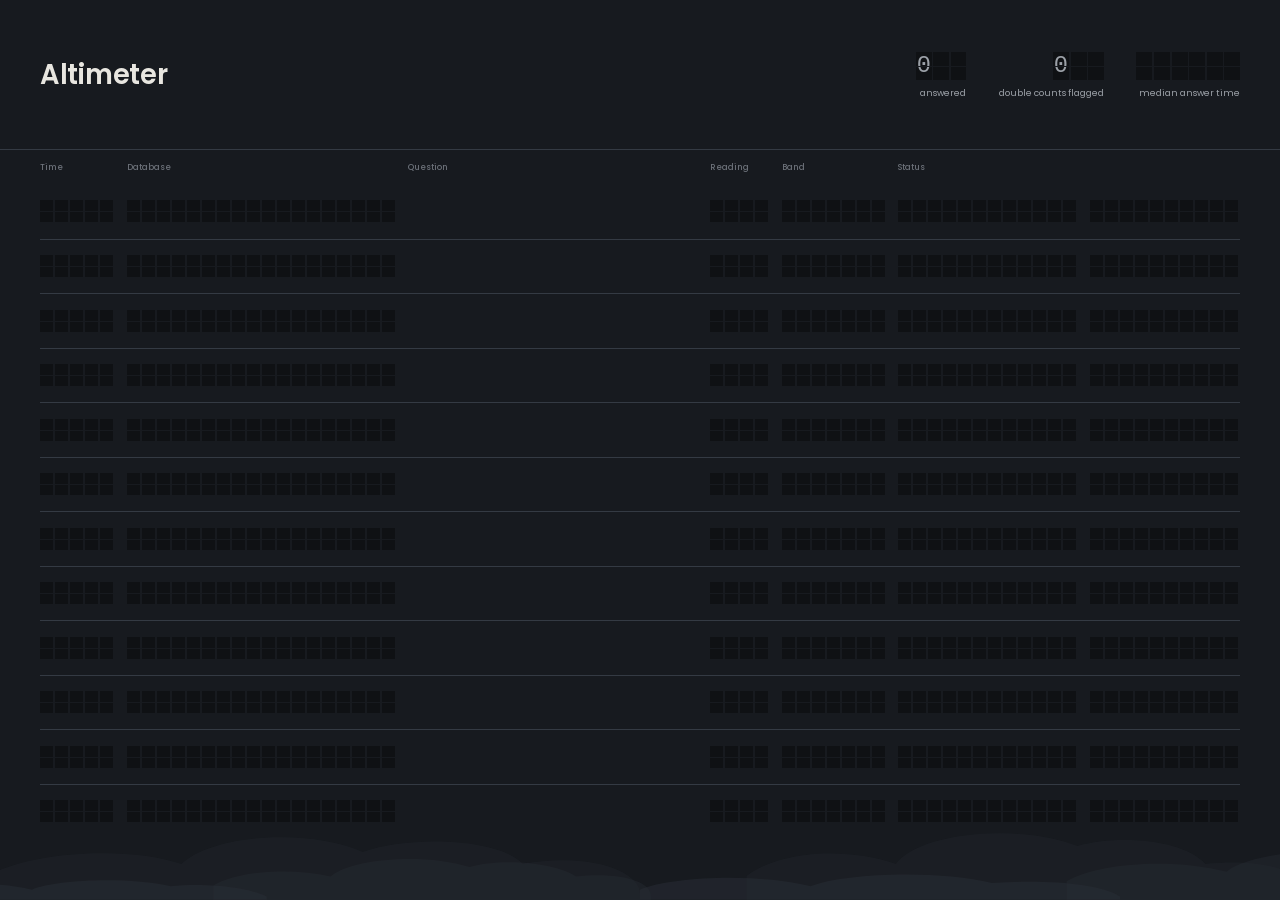
==== server/static/board.html @ d0e19c13 "Add join map, SQL diff, CSV upload and departures board - Phone: join map + as-written vs corrected " ====
<!doctype html>
<html lang="en">
<head>
<meta charset="utf-8">
<meta name="viewport" content="width=device-width, initial-scale=1">
<title>Altimeter departures</title>
<link rel="icon" href="data:,">
<link rel="stylesheet" href="board.css">
</head>
<body>
<header class="head">
  <h1>Altimeter</h1>
  <div class="counters">
    <div class="counter"><div class="f" id="c-answered"></div><span>answered</span></div>
    <div class="counter"><div class="f" id="c-flagged"></div><span>double counts flagged</span></div>
    <div class="counter"><div class="f" id="c-median"></div><span>median answer time</span></div>
  </div>
</header>

<section class="board" id="board" aria-live="polite">
  <div class="cols" aria-hidden="true">
    <span>Time</span><span>Database</span><span>Question</span><span>Reading</span><span>Band</span><span>Status</span><span></span>
  </div>
  <div class="rows" id="rows"></div>
</section>

<div class="clouds" aria-hidden="true">
  <svg class="layer far" viewBox="0 0 2400 160" preserveAspectRatio="none">
    <g id="far">
      <path d="M0 160V110c40-30 120-40 170-10 30-50 120-60 170-20 50-30 130-20 150 20 60-20 110 10 110 50v10H0z"/>
      <path d="M700 160v-40c30-40 90-50 140-20 20-50 110-70 170-30 40-20 100-10 120 30 50-10 90 10 90 40v20H700z"/>
      <path d="M1350 160v-30c30-40 110-50 160-10 30-60 150-70 200-20 50-20 120 0 130 40 40 0 70 20 70 40H1350z"/>
      <path d="M2000 160v-50c40-30 110-30 150 0 30-40 110-50 160-10 30-10 70 0 90 30v30H2000z"/>
    </g>
    <use href="#far" x="2400"/>
  </svg>
  <svg class="layer mid" viewBox="0 0 2400 160" preserveAspectRatio="none">
    <g id="mid">
      <path d="M200 160v-30c20-30 70-40 110-20 20-40 90-50 130-20 30-20 80-10 100 20 40-10 70 10 70 40v10H200z"/>
      <path d="M1000 160v-40c30-40 100-50 150-20 20-40 100-60 160-30 50-20 120-10 140 30 40-10 80 10 80 40v20H1000z"/>
      <path d="M1850 160v-20c20-30 80-40 120-20 20-40 100-50 140-20 40-20 90-10 110 30 30 0 60 10 60 30H1850z"/>
    </g>
    <use href="#mid" x="2400"/>
  </svg>
  <svg class="layer near" viewBox="0 0 2400 160" preserveAspectRatio="none">
    <g id="near">
      <path d="M-100 160v-20c30-30 90-40 130-10 20-30 90-40 130-10 30-10 70 0 90 30v10H-100z"/>
      <path d="M600 160v-30c30-40 110-50 160-10 30-40 120-50 170-10 50-10 100 0 120 40v10H600z"/>
      <path d="M1500 160v-20c20-30 80-40 120-10 30-40 110-50 160-10 40-10 90 0 110 30v10H1500z"/>
      <path d="M2150 160v-20c30-30 90-40 130-10 20-30 90-40 130-10 20-10 50 0 60 20v20H2150z"/>
    </g>
    <use href="#near" x="2400"/>
  </svg>
</div>

<script src="board.js"></script>
</body>
</html>
---- server/static/board.css ----
@font-face { font-family: "Poppins"; font-weight: 400; font-style: normal; font-display: swap; src: url(fonts/poppins-400.woff2) format("woff2"); }
@font-face { font-family: "Poppins"; font-weight: 500; font-style: normal; font-display: swap; src: url(fonts/poppins-500.woff2) format("woff2"); }
@font-face { font-family: "Poppins"; font-weight: 600; font-style: normal; font-display: swap; src: url(fonts/poppins-600.woff2) format("woff2"); }

:root {
  --panel: #171a1f;
  --panel-2: #1f232a;
  --panel-3: #282d35;
  --face: #0f1114;
  --bezel: #3a414b;
  --ink: #e8e6e0;
  --ink-2: #9ca1a8;
  --ink-3: #6b7078;
  --rule: #343a43;
  --ask: #cf5c4f;
  --caution: #d6a63e;
  --cruise: #5fae76;
  --mono: ui-monospace, "SFMono-Regular", "Cascadia Mono", Consolas, "Liberation Mono", monospace;

  --gutter: 40px;
  --head: 150px;
  --clouds: 96px;
  --n: 12;                                   /* visible rows */
  --cw: clamp(13px, calc((100vw - 2 * var(--gutter)) / 94), 24px);   /* one flap cell */
  --gap: 2px;
  --ch: calc(var(--cw) * 1.7);
  --fs: calc(var(--cw) * 1.4);
  --row: calc((100vh - var(--head) - var(--clouds)) / var(--n));
  --step: 150ms;                             /* one flap */
}

* { box-sizing: border-box; }
html, body { height: 100%; }
body {
  margin: 0; overflow: hidden;
  background: var(--panel); color: var(--ink);
  font-family: Poppins, system-ui, sans-serif; font-weight: 400;
  -webkit-font-smoothing: antialiased;
}

/* ---------- header ---------- */
.head {
  height: var(--head); padding: 0 var(--gutter);
  display: flex; align-items: center; justify-content: space-between;
  border-bottom: 1px solid var(--rule);
  position: relative; z-index: 2;
}
.head h1 {
  margin: 0; font-weight: 600; font-size: calc(var(--fs) * 1.5); letter-spacing: -0.01em; line-height: 1;
}
.counters { display: flex; gap: calc(var(--cw) * 2.5); }
.counter { display: flex; flex-direction: column; align-items: flex-end; gap: 8px; }
.counter span { font-size: calc(var(--fs) * 0.5); color: var(--ink-2); line-height: 1; }

/* ---------- board ---------- */
.board { padding: 0 var(--gutter); position: relative; z-index: 2; }
.cols, .row {
  display: grid; align-items: center; column-gap: calc(var(--cw) * 0.9);
  grid-template-columns:
    calc(5 * (var(--cw) + var(--gap)))
    calc(18 * (var(--cw) + var(--gap)))
    minmax(0, 1fr)
    calc(4 * (var(--cw) + var(--gap)))
    calc(7 * (var(--cw) + var(--gap)))
    calc(12 * (var(--cw) + var(--gap)))
    calc(10 * (var(--cw) + var(--gap)));
}
.cols { height: 34px; color: var(--ink-3); font-size: calc(var(--fs) * 0.46); font-weight: 500; }
.row { height: var(--row); border-top: 1px solid var(--rule); }
.row:first-child { border-top: 0; }

/* a field is a strip of flap cells */
.f { display: flex; gap: var(--gap); perspective: 700px; overflow: hidden; min-width: 0; }
.c {
  flex: 0 0 var(--cw); width: var(--cw); height: var(--ch);
  display: flex; align-items: center; justify-content: center;
  background: var(--face); position: relative;
  font-family: var(--mono); font-size: var(--fs); font-weight: 500; line-height: 1;
  color: var(--ink);
  transform-origin: 50% 50%; backface-visibility: hidden; will-change: transform;
}
.c::after { /* the hinge between the two halves of a flap */
  content: ""; position: absolute; left: 0; right: 0; top: 50%; height: 1px; background: var(--panel);
}
.q .c { /* question: proportional text in flap cells sized to the glyph */
  flex: 0 0 auto; width: auto; min-width: calc(var(--cw) * 0.4); padding: 0 calc(var(--cw) * 0.06);
  font-family: Poppins, system-ui, sans-serif; font-weight: 500; font-size: calc(var(--fs) * 0.92);
}
.ask .c { color: var(--ask); }
.caution .c { color: var(--caution); }
.cruise .c { color: var(--cruise); }
.dim .c { color: var(--ink-2); }

.counters .c { height: calc(var(--ch) * 1.25); font-size: calc(var(--fs) * 1.3); flex-basis: calc(var(--cw) * 1.2); width: calc(var(--cw) * 1.2); }

.c.flip { animation: flap var(--step) linear 1; }
@keyframes flap {
  0%   { transform: rotateX(0); }
  49%  { transform: rotateX(-90deg); opacity: .55; }
  50%  { transform: rotateX(90deg); opacity: .55; }
  100% { transform: rotateX(0); opacity: 1; }
}

/* ---------- clouds along the bottom edge ---------- */
.clouds {
  position: fixed; left: 0; right: 0; bottom: 0; height: var(--clouds);
  overflow: hidden; pointer-events: none; z-index: 1;
}
.layer { position: absolute; left: 0; bottom: 0; width: 200%; height: 100%; fill: var(--panel-3); }
.layer.far  { opacity: .28; height: 100%; animation: drift 120s linear infinite; }
.layer.mid  { opacity: .4;  height: 78%;  animation: drift 90s linear infinite; }
.layer.near { opacity: .55; height: 56%;  animation: drift 64s linear infinite; }
@keyframes drift { from { transform: translateX(0); } to { transform: translateX(-50%); } }

@media (prefers-reduced-motion: reduce) {
  .c.flip, .layer { animation: none; }
}
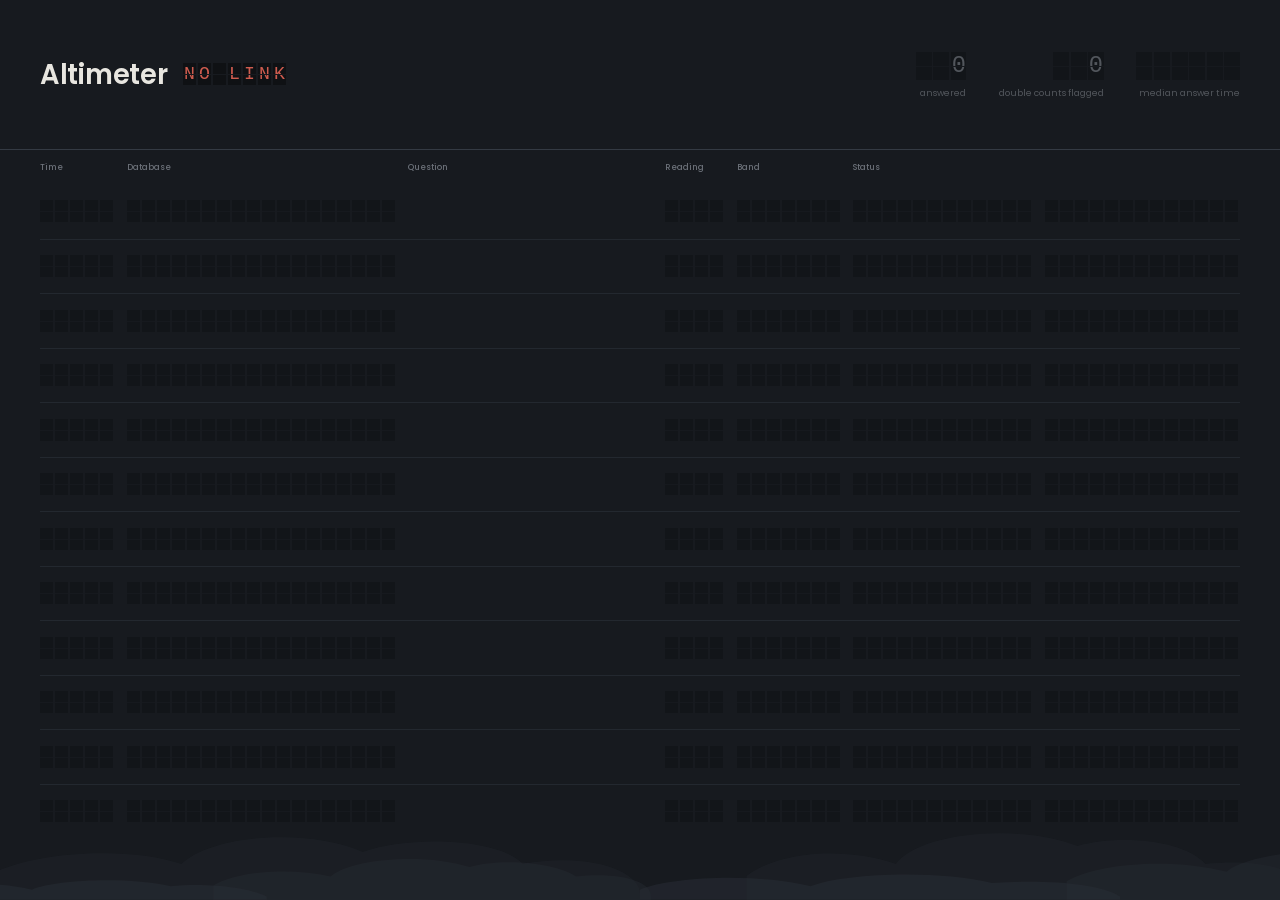
==== commit 628cf2e9: "Polish phone, table screen and departures board - Phone: 320px overflow fixes, 44px targets, pressed" ====
--- a/server/static/board.html
+++ b/server/static/board.html
@@ -9,7 +9,7 @@
 </head>
 <body>
 <header class="head">
-  <h1>Altimeter</h1>
+  <div class="title"><h1>Altimeter</h1><div class="f" id="link" role="status"></div></div>
   <div class="counters">
     <div class="counter"><div class="f" id="c-answered"></div><span>answered</span></div>
     <div class="counter"><div class="f" id="c-flagged"></div><span>double counts flagged</span></div>
--- a/server/static/board.css
+++ b/server/static/board.css
@@ -48,7 +48,12 @@
 .head h1 {
   margin: 0; font-weight: 600; font-size: calc(var(--fs) * 1.5); letter-spacing: -0.01em; line-height: 1;
 }
-.counters { display: flex; gap: calc(var(--cw) * 2.5); }
+.title { display: flex; align-items: center; gap: calc(var(--cw) * 1.2); }
+#link { transition: opacity 200ms ease-out; }
+body:not(.stale) #link { opacity: 0; }
+.rows { transition: opacity 400ms ease-out; }
+body.stale .rows, body.stale .counters { opacity: 0.45; }
+.counters { transition: opacity 400ms ease-out; display: flex; gap: calc(var(--cw) * 2.5); }
 .counter { display: flex; flex-direction: column; align-items: flex-end; gap: 8px; }
 .counter span { font-size: calc(var(--fs) * 0.5); color: var(--ink-2); line-height: 1; }
 
@@ -63,7 +68,7 @@
     calc(4 * (var(--cw) + var(--gap)))
     calc(7 * (var(--cw) + var(--gap)))
     calc(12 * (var(--cw) + var(--gap)))
-    calc(10 * (var(--cw) + var(--gap)));
+    calc(13 * (var(--cw) + var(--gap)));
 }
 .cols { height: 34px; color: var(--ink-3); font-size: calc(var(--fs) * 0.46); font-weight: 500; }
 .row { height: var(--row); border-top: 1px solid var(--rule); }
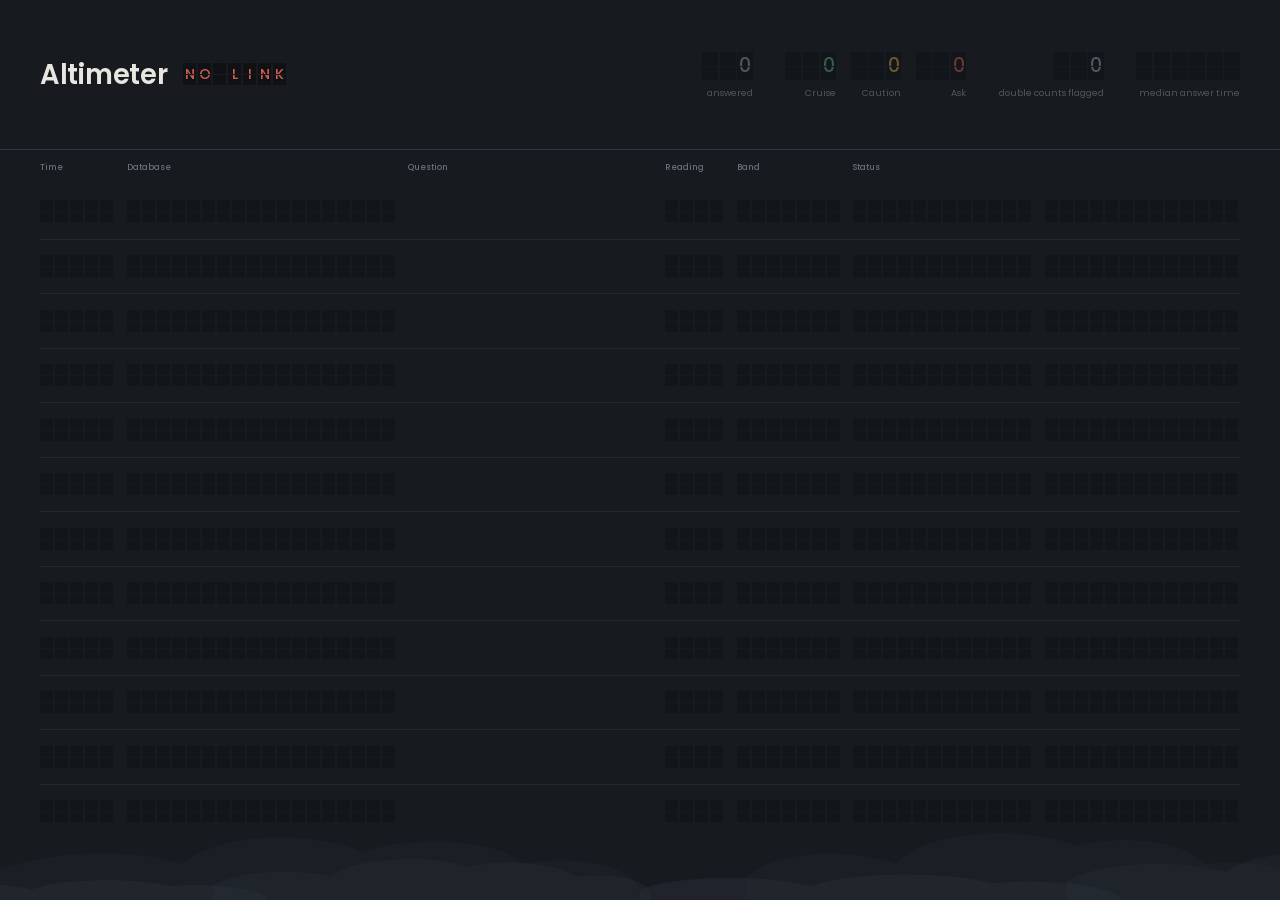
==== commit d7ee4bda: "Cloud escalation, GPU strip, hardening, explainers, audit fixes - Radio the tower: /api/escalate sen" ====
--- a/server/static/board.html
+++ b/server/static/board.html
@@ -12,6 +12,9 @@
   <div class="title"><h1>Altimeter</h1><div class="f" id="link" role="status"></div></div>
   <div class="counters">
     <div class="counter"><div class="f" id="c-answered"></div><span>answered</span></div>
+    <div class="counter band"><div class="f" id="c-cruise"></div><span>Cruise</span></div>
+    <div class="counter band"><div class="f" id="c-caution"></div><span>Caution</span></div>
+    <div class="counter band"><div class="f" id="c-ask"></div><span>Ask</span></div>
     <div class="counter"><div class="f" id="c-flagged"></div><span>double counts flagged</span></div>
     <div class="counter"><div class="f" id="c-median"></div><span>median answer time</span></div>
   </div>
--- a/server/static/board.css
+++ b/server/static/board.css
@@ -15,7 +15,6 @@
   --ask: #cf5c4f;
   --caution: #d6a63e;
   --cruise: #5fae76;
-  --mono: ui-monospace, "SFMono-Regular", "Cascadia Mono", Consolas, "Liberation Mono", monospace;
 
   --gutter: 40px;
   --head: 150px;
@@ -25,6 +24,7 @@
   --gap: 2px;
   --ch: calc(var(--cw) * 1.7);
   --fs: calc(var(--cw) * 1.4);
+  --ffs: calc(var(--cw) * 1.1);              /* glyph in a flap: Poppins' widest capitals (M, W) still fit one cell */
   --row: calc((100vh - var(--head) - var(--clouds)) / var(--n));
   --step: 150ms;                             /* one flap */
 }
@@ -56,6 +56,8 @@
 .counters { transition: opacity 400ms ease-out; display: flex; gap: calc(var(--cw) * 2.5); }
 .counter { display: flex; flex-direction: column; align-items: flex-end; gap: 8px; }
 .counter span { font-size: calc(var(--fs) * 0.5); color: var(--ink-2); line-height: 1; }
+.counter.band + .counter.band { margin-left: calc(var(--cw) * -1.4); } /* the three band tallies read as one group */
+.counter.band > span { min-width: calc(3 * var(--cw) * 1.2 + 2 * var(--gap)); text-align: right; }
 
 /* ---------- board ---------- */
 .board { padding: 0 var(--gutter); position: relative; z-index: 2; }
@@ -80,7 +82,8 @@
   flex: 0 0 var(--cw); width: var(--cw); height: var(--ch);
   display: flex; align-items: center; justify-content: center;
   background: var(--face); position: relative;
-  font-family: var(--mono); font-size: var(--fs); font-weight: 500; line-height: 1;
+  font-family: Poppins, system-ui, sans-serif; font-size: var(--ffs); font-weight: 500; line-height: 1;
+  font-variant-numeric: tabular-nums; overflow: hidden;
   color: var(--ink);
   transform-origin: 50% 50%; backface-visibility: hidden; will-change: transform;
 }
@@ -91,12 +94,13 @@
   flex: 0 0 auto; width: auto; min-width: calc(var(--cw) * 0.4); padding: 0 calc(var(--cw) * 0.06);
   font-family: Poppins, system-ui, sans-serif; font-weight: 500; font-size: calc(var(--fs) * 0.92);
 }
+.c svg { width: 72%; height: 72%; fill: none; stroke: currentColor; stroke-width: 1.3; stroke-linecap: square; }
 .ask .c { color: var(--ask); }
 .caution .c { color: var(--caution); }
 .cruise .c { color: var(--cruise); }
 .dim .c { color: var(--ink-2); }
 
-.counters .c { height: calc(var(--ch) * 1.25); font-size: calc(var(--fs) * 1.3); flex-basis: calc(var(--cw) * 1.2); width: calc(var(--cw) * 1.2); }
+.counters .c { height: calc(var(--ch) * 1.25); font-size: calc(var(--ffs) * 1.3); flex-basis: calc(var(--cw) * 1.2); width: calc(var(--cw) * 1.2); }
 
 .c.flip { animation: flap var(--step) linear 1; }
 @keyframes flap {
@@ -118,5 +122,5 @@
 @keyframes drift { from { transform: translateX(0); } to { transform: translateX(-50%); } }
 
 @media (prefers-reduced-motion: reduce) {
-  .c.flip, .layer { animation: none; }
+  .c.flip, .layer.far, .layer.mid, .layer.near { animation: none; } /* as specific as the rules that start them */
 }
